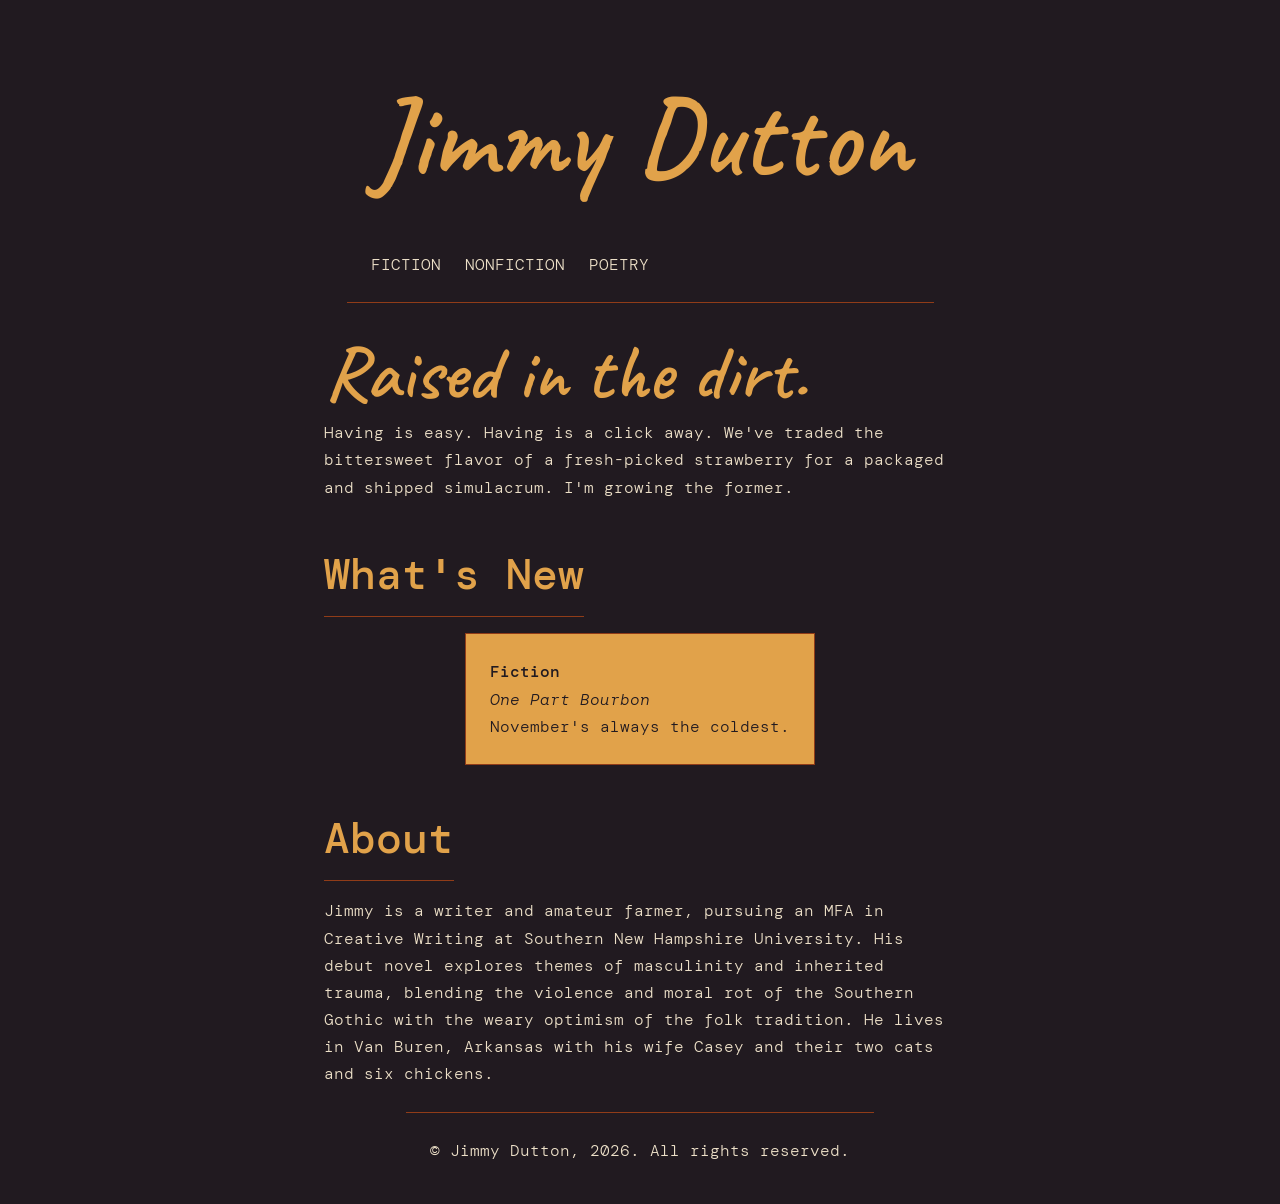
==== index.html @ fda4f52d "Update index.html changed "non-fiction" to "nonfiction"" ====
<!DOCTYPE html>
<html lang="en-US">
<head>
    <meta charset="UTF-8" />
    <meta name="viewport" content="width=device-width, initial-scale=1" />
    <link href="style.css" rel="stylesheet">
    <title>Jimmy Dutton</title>
</head>

<body>
    <a href="#maincontent" class="skip-link">Skip to main content.</a>
    
    <header>
        <a href="/" class="wordmark" aria-current="page">Jimmy Dutton</a>
        <nav> <!-- Row of bare nav links that suit my preferred visuals -->
            <a href="/fiction">Fiction</a>
            <a href="/nonfiction">Nonfiction</a>
            <a href="/poetry">Poetry</a>
        </nav>
    </header>

    <main id="maincontent">
        <section aria-labelledby="manifesto">
            <h1 id="manifesto">Raised in the dirt.</h1>
            <p>Having is easy. Having is a click away. We've traded the bittersweet flavor of a fresh-picked strawberry for a packaged and shipped simulacrum. I'm growing the former.</p>
        </section>
        <section aria-labelledby="whats-new">
            <h2 id="whats-new">What's New</h2>
            <ul class="cards">
                <li>
                    <a href="/fiction/one-part-bourbon" class="card">
                        <span class="card-label">Fiction</span>
                        <span class="card-title">One Part Bourbon</span>
                        <span class="card-desc">November's always the coldest.</span>
                    </a>
                </li>
            </ul>
        </section>
        <section aria-labelledby="about">
            <h2 id="about">About</h2>
            <p>Jimmy is a writer and amateur farmer, pursuing an MFA in Creative Writing at Southern New Hampshire University. His debut novel explores themes of masculinity and inherited trauma, blending the violence and moral rot of the Southern Gothic with the weary optimism of the folk tradition. He lives in Van Buren, Arkansas with his wife Casey and their two cats and six chickens.</p>
        </section>
    </main>

    <footer>
        <p>&copy; Jimmy Dutton, 2026. All rights reserved.</p>
    </footer>
</body>
</html>
---- style.css ----
@font-face {
  font-family: 'DM Mono';
  src: url('fonts/DMMono-Light.ttf') format('truetype');
  font-weight: 300;
  font-style: normal;
  font-display: swap;
}

@font-face {
  font-family: 'DM Mono';
  src: url('fonts/DMMono-LightItalic.ttf') format('truetype');
  font-weight: 300;
  font-style: italic;
  font-display: swap;
}

@font-face {
  font-family: 'DM Mono';
  src: url('fonts/DMMono-Medium.ttf') format('truetype');
  font-weight: 500;
  font-style: normal;
  font-display: swap;
}

@font-face {
  font-family: 'Caveat';
  src: url('fonts/Caveat-SemiBold.ttf') format('truetype');
  font-weight: 600;
  font-style: normal;
  font-display: swap;
}

:root {
  /*Colors*/
  --color-background: #211a20;
  --color-attention: #e1a24a;
  --color-accent-sienna: #903c18;
  --color-accent-teal: #6dc1a5;
  --color-text: #ede0c8;

  /*Fonts*/
  --font-header: 'Caveat', cursive;
  --font-body: 'DM Mono', monospace;

  /*Type Scale = 1.218*/
  --scale-text-default: 1rem;
  --scale-1xl: 1.218rem;
  --scale-2xl: 1.484rem;
  --scale-3xl: 1.807rem;
  --scale-4xl: 2.201rem;
  --scale-5xl: 2.681rem;
  --scale-6xl: 4.821rem;
  --scale-wordmark: 7.152rem;

  /*Line Heights and Measure*/
  --line-height-header: 1.2;
  --line-height-body: 1.7;
  --line-measure: 68ch;
}

* {
  margin: 0;
  padding: 0;
  box-sizing: border-box;
}

nav {
  display: flex;
  gap: 1.5rem;
  flex-wrap: wrap;
  margin-top: 1rem;
  text-transform: uppercase;
}

nav a {
  text-decoration: none;
}

nav a:hover {
  color: var(--color-attention);
}

nav a[aria-current="page"] {
  color: var(--color-attention);
}

body {
  background-color: var(--color-background);
  color: var(--color-text);
  font-family: var(--font-body);
  font-size: var(--scale-text-default);
  line-height: var(--line-height-body);
  font-weight: 300;
  min-height: 100vh;
  display: flex;
  flex-direction: column;
}

header, main, footer {
  max-width: var(--line-measure);
  margin: 0 auto;
  padding: 0 1.5rem;
}

header {
  padding: 2.5rem 1.5rem 1.5rem;
  border-bottom: 1px solid var(--color-accent-sienna);
}

footer {
  border-top: 1px solid var(--color-accent-sienna);
  padding: 1.5rem;
  margin-top: auto;
}

section {
  margin-top: 1.5rem;
  margin-bottom: 1.5rem;
}

h1, h2, h3, h4, h5, h6 {
  line-height: var(--line-height-header);
  color: var(--color-attention);
}

h2, h3, h4, h5, h6 {
  font-family: var(--font-body);
  font-weight: 500;
}

h1 {
  font-family: var(--font-header);
  font-weight: 600;
  font-size: var(--scale-6xl);
}

h2 {
  font-size: var(--scale-5xl);
  margin-top: 3rem;
  margin-bottom: 1rem;
  border-bottom: 1px solid var(--color-accent-sienna);
  width: fit-content;
  padding-bottom: 1rem;
}

h3 {
  font-size: var(--scale-4xl);
}

h4 {
  font-size: var(--scale-3xl);
}

h5 {
  font-size: var(--scale-2xl);
}

h6 {
  font-size: var(--scale-1xl);
}

hr {
  border: none;
  border-top: 1px solid var(--color-accent-teal);
  margin: 1.5rem 0;
}

pre {
  font-family: var(--font-body);
}

a {
  color: var(--color-text);
  text-underline-offset: 3px;
  transition: color 150ms ease;
}

a:hover {
  color: var(--color-accent-teal);
}

a:focus-visible {
  outline: 2px solid var(--color-accent-teal);
  outline-offset: 3px;
}

p {
  margin-bottom: 1rem;
}

.skip-link {
  position: absolute;
  top: -100%;
}

.skip-link:focus {
  top: 1rem;
  left: 1rem;
  background-color: var(--color-background);
  color: var(--color-attention);
  padding: 0.5rem 1rem;
  border: 1px solid var(--color-accent-sienna);
}

.cards {
  list-style: none;
  display: grid;
  gap: 1rem;
  justify-items: center;
}

.card {
  display: block;
  padding: 1.5rem;
  border: 1px solid var(--color-accent-sienna);
  text-decoration: none;
  background-color: var(--color-attention);
  color: var(--color-background);
  transition: background-color 250ms ease;
  max-width: 40ch;
}

.card:hover, .card:focus-visible {
  background-color: var(--color-accent-teal);
  color: var(--color-background);
}

.card-label, .card-title, .card-desc {
  display: block;
}

.card-label {
  font-weight: 500;
}

.card-title {
  font-style: italic;
}

.post-date {
  font-weight: 500;
  color: var(--color-accent-sienna);
}

.story-list {
  list-style: none;
}

.story-item {
  border-left: 8px solid var(--color-accent-sienna);
}

.story-title {
  color: var(--color-attention);
}

.table-of-contents {
  width: fit-content;
  margin: 0;
  padding: 4.5rem;
}

.wordmark {
  color: var(--color-attention);
  font-family: var(--font-header);
  font-size: var(--scale-wordmark);
  text-decoration: none;
}
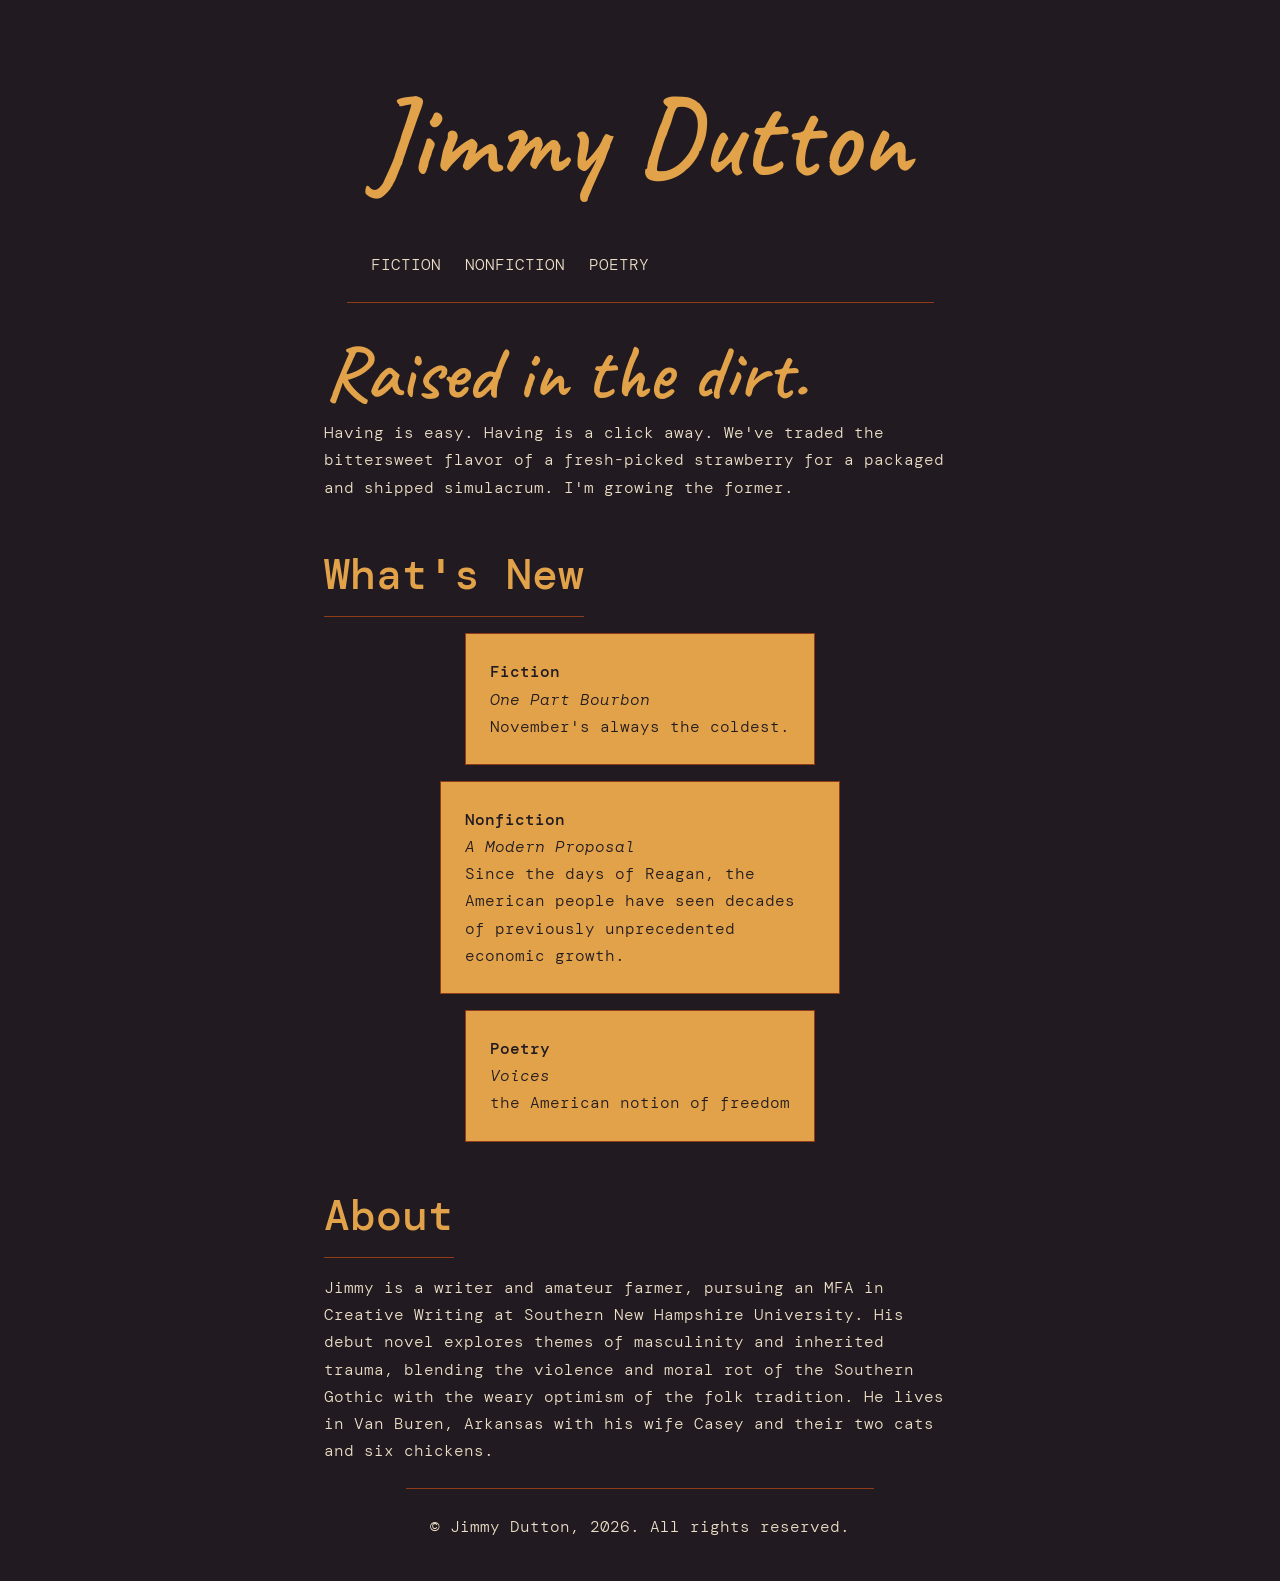
==== commit 036f3280: "Update index.html added new cards for nonfiction and poetry" ====
--- a/index.html
+++ b/index.html
@@ -34,6 +34,20 @@
                         <span class="card-desc">November's always the coldest.</span>
                     </a>
                 </li>
+                <li>
+                    <a href="/nonfiction/a-modern-proposal" class="card">
+                        <span class="card-label">Nonfiction</span>
+                        <span class="card-title">A Modern Proposal</span>
+                        <span class="card-desc">Since the days of Reagan, the American people have seen decades of previously unprecedented economic growth.</span>
+                    </a>
+                </li>
+                <li>
+                    <a href="/poetry/#voices-2026-06-19" class="card">
+                        <span class="card-label">Poetry</span>
+                        <span class="card-title">Voices</span>
+                        <span class="card-desc">the American notion of freedom</span>
+                    </a>
+                </li>
             </ul>
         </section>
         <section aria-labelledby="about">
--- a/style.css
+++ b/style.css
@@ -82,6 +82,12 @@
 
 nav a[aria-current="page"] {
   color: var(--color-attention);
+}
+
+nav span {
+  border-left: 3px solid var(--color-accent-teal);
+  height: 1.5em;
+  align-self: center;
 }
 
 body {
@@ -188,6 +194,16 @@
   margin-bottom: 1rem;
 }
 
+blockquote {
+  max-width: 50ch;
+  margin-left: auto;
+  margin-right: auto;
+  font-weight: 500;
+  background-color: color-mix(in srgb, var(--color-accent-sienna) 25%, transparent);
+  padding: 1.5rem;
+  border-radius: 2px solid var(--color-accent-sienna);
+}
+
 .skip-link {
   position: absolute;
   top: -100%;
@@ -237,9 +253,38 @@
   font-style: italic;
 }
 
+.loud {
+  font-size: var(--scale-2xl);
+  color: var(--color-accent-sienna);
+  text-indent: 0;
+}
+
 .post-date {
   font-weight: 500;
   color: var(--color-accent-sienna);
+}
+
+.satire-author-note {
+  border-top: 1px solid var(--color-accent-sienna);
+  padding-top: 1.5rem;
+}
+
+.story p {
+  margin-bottom: 0;
+  text-indent: 4ch;
+}
+
+.story p:first-of-type {
+  text-indent: 0;
+}
+
+.story hr + p {
+  text-indent: 0;
+}
+
+.story p:first-of-type::first-letter {
+  initial-letter: 2;
+  font-family: var(--font-header);
 }
 
 .story-list {
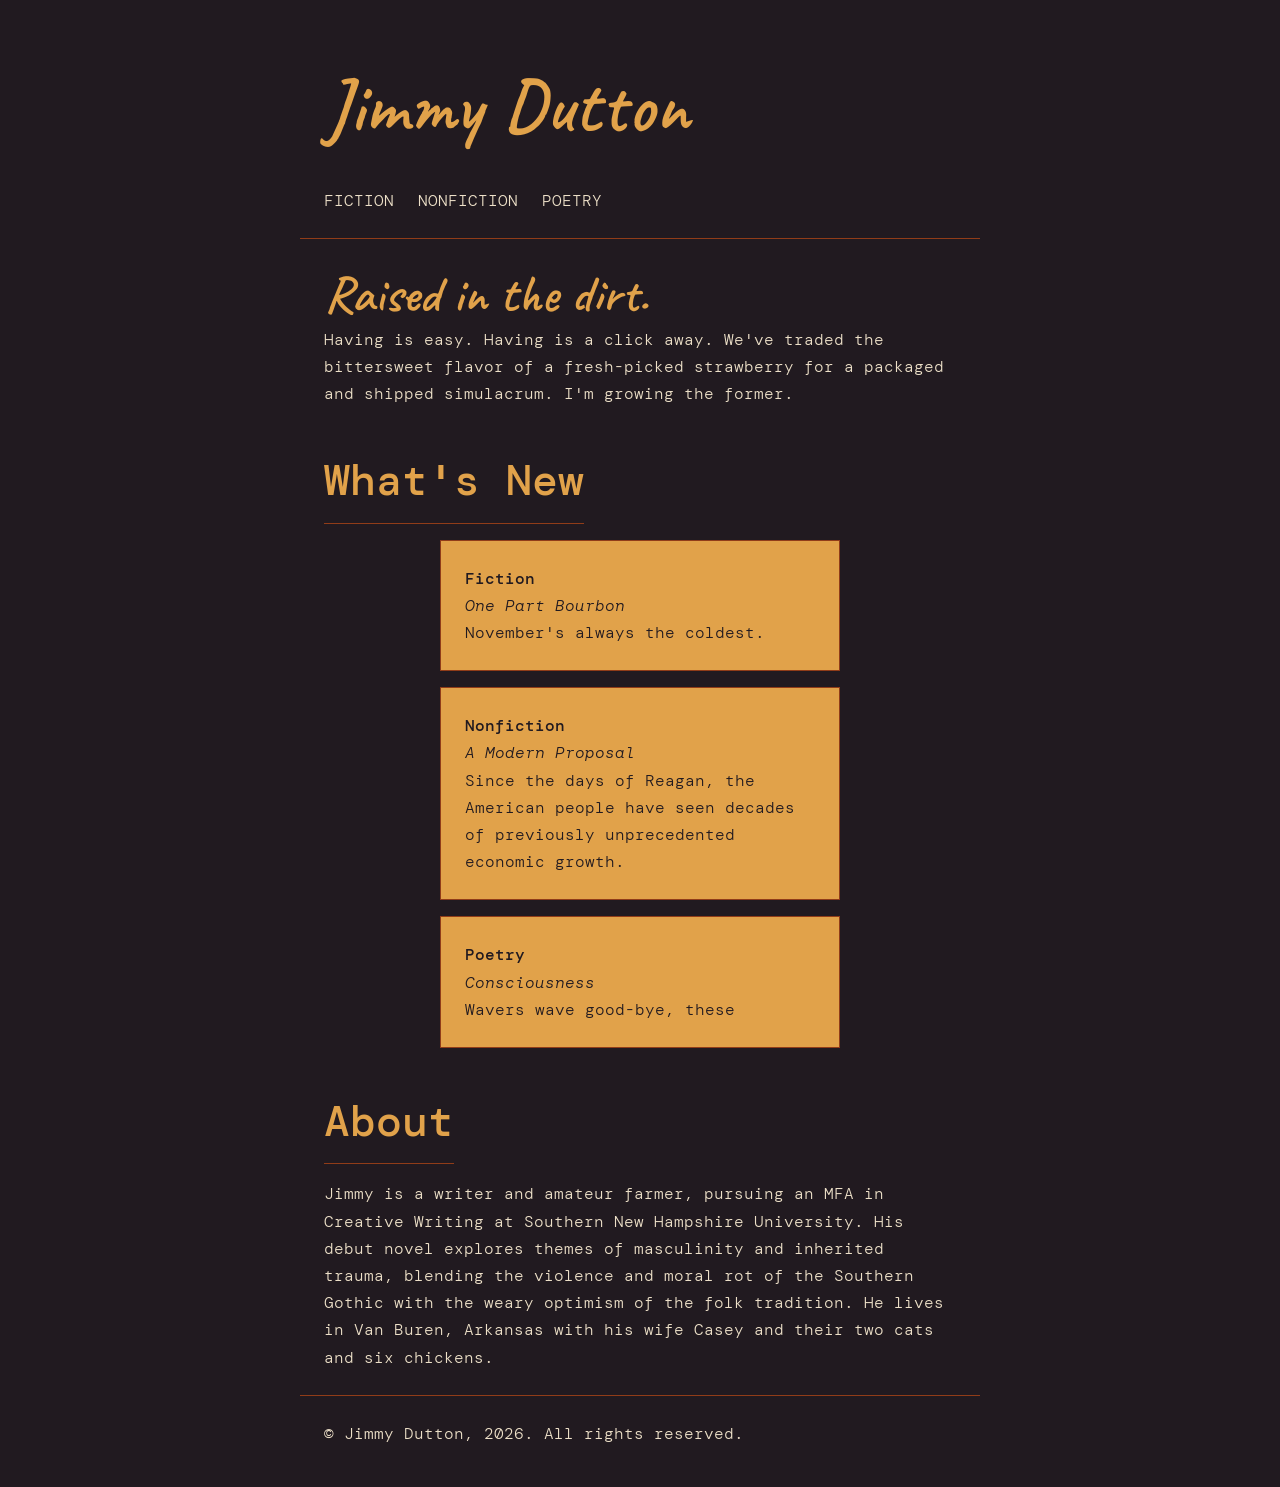
==== commit 14e537aa: "Update index.html updated Poetry link" ====
--- a/index.html
+++ b/index.html
@@ -42,10 +42,10 @@
                     </a>
                 </li>
                 <li>
-                    <a href="/poetry/#voices-2026-06-19" class="card">
+                    <a href="/poetry/#consciousness-2026-06-23" class="card">
                         <span class="card-label">Poetry</span>
-                        <span class="card-title">Voices</span>
-                        <span class="card-desc">the American notion of freedom</span>
+                        <span class="card-title">Consciousness</span>
+                        <span class="card-desc">Wavers wave good-bye, these</span>
                     </a>
                 </li>
             </ul>
--- a/style.css
+++ b/style.css
@@ -49,8 +49,8 @@
   --scale-3xl: 1.807rem;
   --scale-4xl: 2.201rem;
   --scale-5xl: 2.681rem;
-  --scale-6xl: 4.821rem;
-  --scale-wordmark: 7.152rem;
+  --scale-6xl: 3.250rem;
+  --scale-wordmark: 4.821rem;
 
   /*Line Heights and Measure*/
   --line-height-header: 1.2;
@@ -103,7 +103,7 @@
 }
 
 header, main, footer {
-  max-width: var(--line-measure);
+  width: var(--line-measure);
   margin: 0 auto;
   padding: 0 1.5rem;
 }
@@ -222,7 +222,8 @@
   list-style: none;
   display: grid;
   gap: 1rem;
-  justify-items: center;
+  grid-template-columns: 40ch;
+  justify-content: center;
 }
 
 .card {
@@ -233,7 +234,6 @@
   background-color: var(--color-attention);
   color: var(--color-background);
   transition: background-color 250ms ease;
-  max-width: 40ch;
 }
 
 .card:hover, .card:focus-visible {
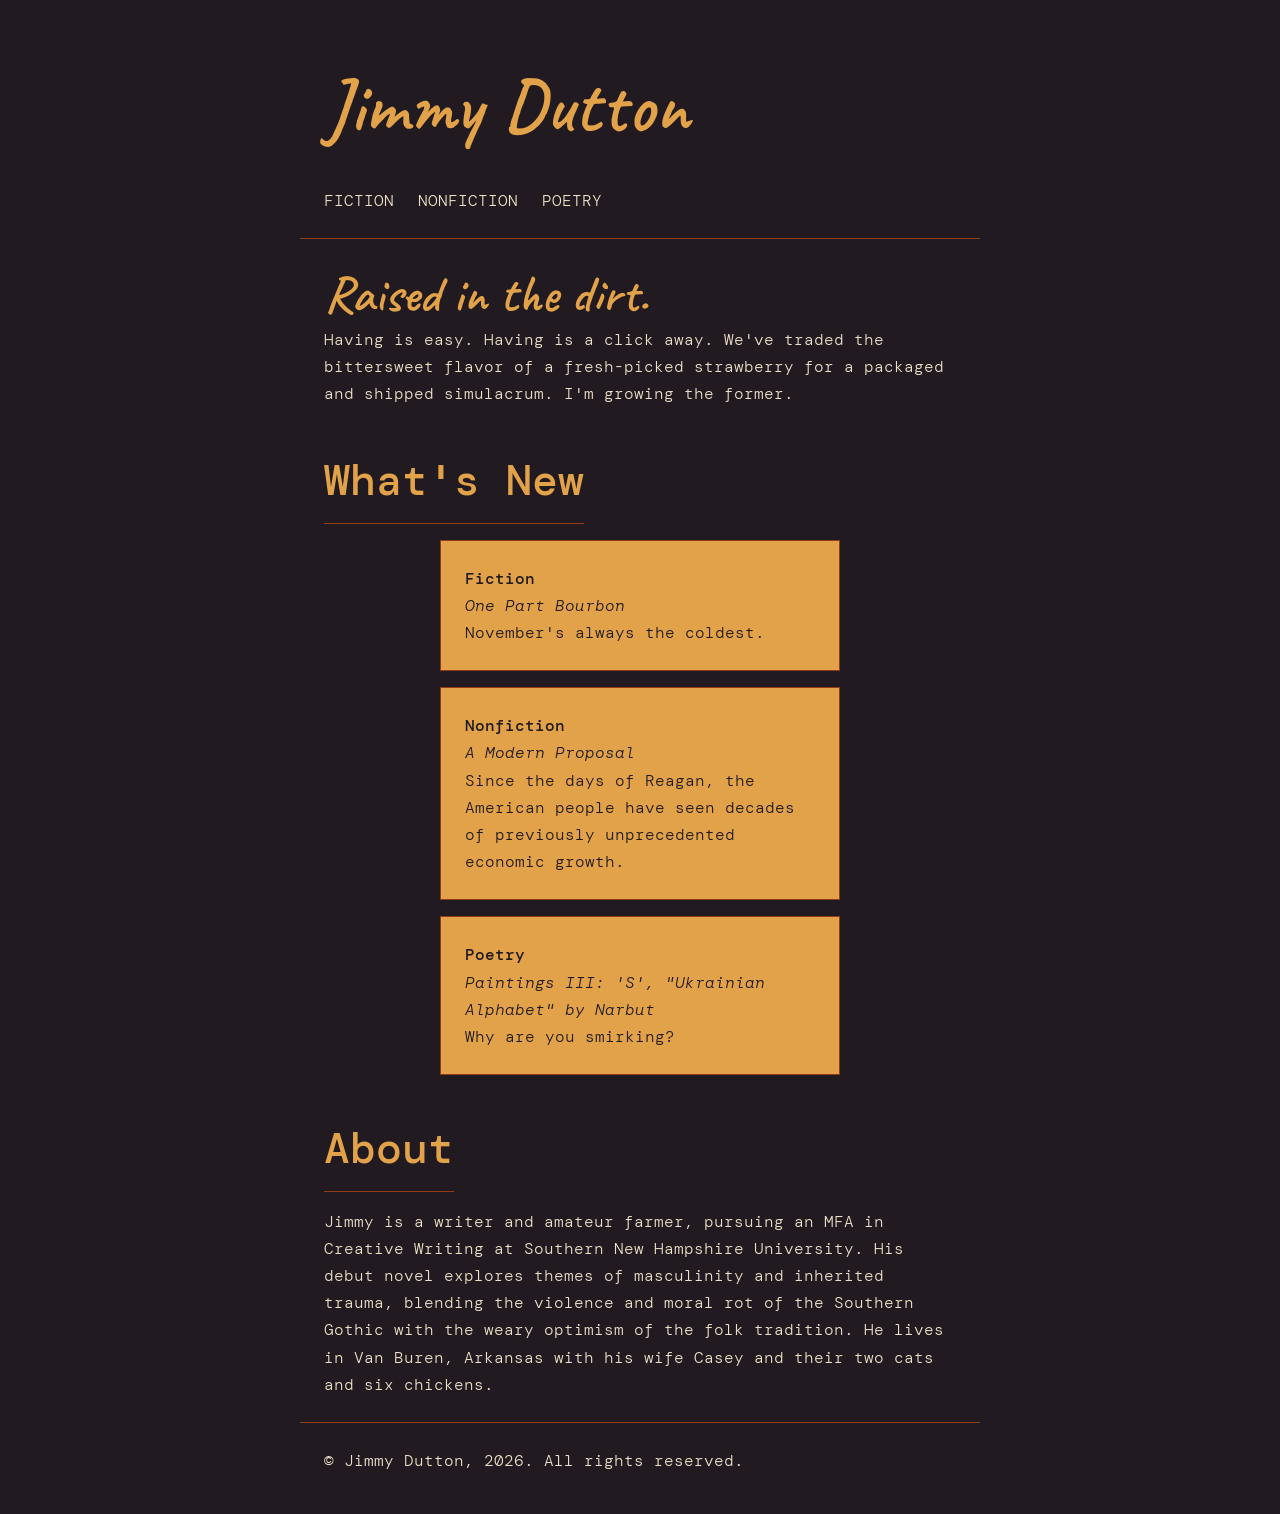
==== commit 99f4b67a: "Update index.html updated "what's new" card for poetry" ====
--- a/index.html
+++ b/index.html
@@ -42,10 +42,10 @@
                     </a>
                 </li>
                 <li>
-                    <a href="/poetry/#consciousness-2026-06-23" class="card">
+                    <a href="/poetry/#paintings-iii-s-ukrainian-alphabet-by-narbut-2026-08-28" class="card">
                         <span class="card-label">Poetry</span>
-                        <span class="card-title">Consciousness</span>
-                        <span class="card-desc">Wavers wave good-bye, these</span>
+                        <span class="card-title">Paintings III: 'S', "Ukrainian Alphabet" by Narbut</span>
+                        <span class="card-desc">Why are you smirking?</span>
                     </a>
                 </li>
             </ul>
--- a/style.css
+++ b/style.css
@@ -103,7 +103,7 @@
 }
 
 header, main, footer {
-  width: var(--line-measure);
+  width: min(var(--line-measure), 100%);
   margin: 0 auto;
   padding: 0 1.5rem;
 }
@@ -173,6 +173,10 @@
 
 pre {
   font-family: var(--font-body);
+  overflow-x: auto;
+  background-color: color-mix(in srgb, var(--color-accent-sienna) 15%, transparent);
+  padding: 1.5rem;
+  border-radius: 2px solid var(--color-accent-sienna);
 }
 
 a {
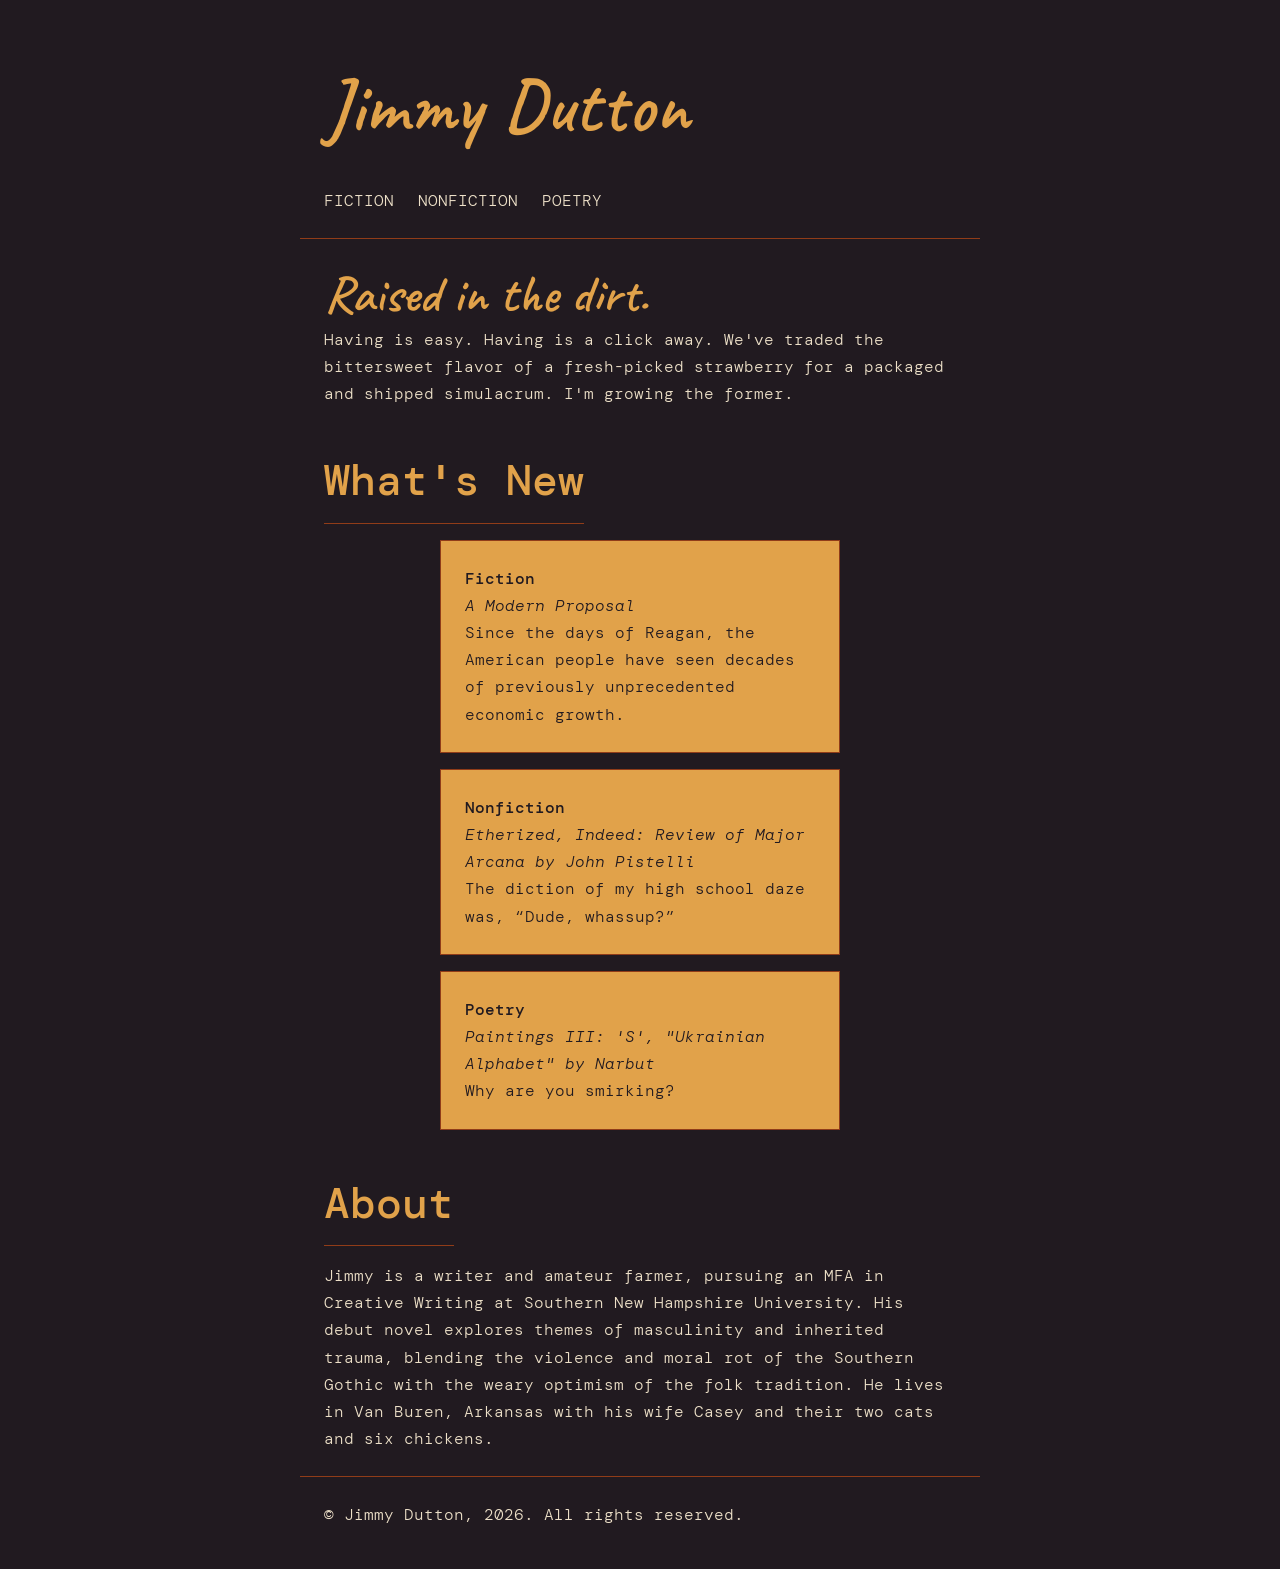
==== commit 487ce0dd: "Update index.html changed homepage cards to reflect "what's new"" ====
--- a/index.html
+++ b/index.html
@@ -28,17 +28,17 @@
             <h2 id="whats-new">What's New</h2>
             <ul class="cards">
                 <li>
-                    <a href="/fiction/one-part-bourbon" class="card">
+                    <a href="/fiction/a-modern-proposal" class="card">
                         <span class="card-label">Fiction</span>
-                        <span class="card-title">One Part Bourbon</span>
-                        <span class="card-desc">November's always the coldest.</span>
+                        <span class="card-title">A Modern Proposal</span>
+                        <span class="card-desc">Since the days of Reagan, the American people have seen decades of previously unprecedented economic growth.</span>
                     </a>
                 </li>
                 <li>
-                    <a href="/nonfiction/a-modern-proposal" class="card">
+                    <a href="/nonfiction/etherized-indeed" class="card">
                         <span class="card-label">Nonfiction</span>
-                        <span class="card-title">A Modern Proposal</span>
-                        <span class="card-desc">Since the days of Reagan, the American people have seen decades of previously unprecedented economic growth.</span>
+                        <span class="card-title">Etherized, Indeed: Review of <em>Major Arcana</em> by John Pistelli</span>
+                        <span class="card-desc">The diction of my high school daze was, “Dude, whassup?”</span>
                     </a>
                 </li>
                 <li>
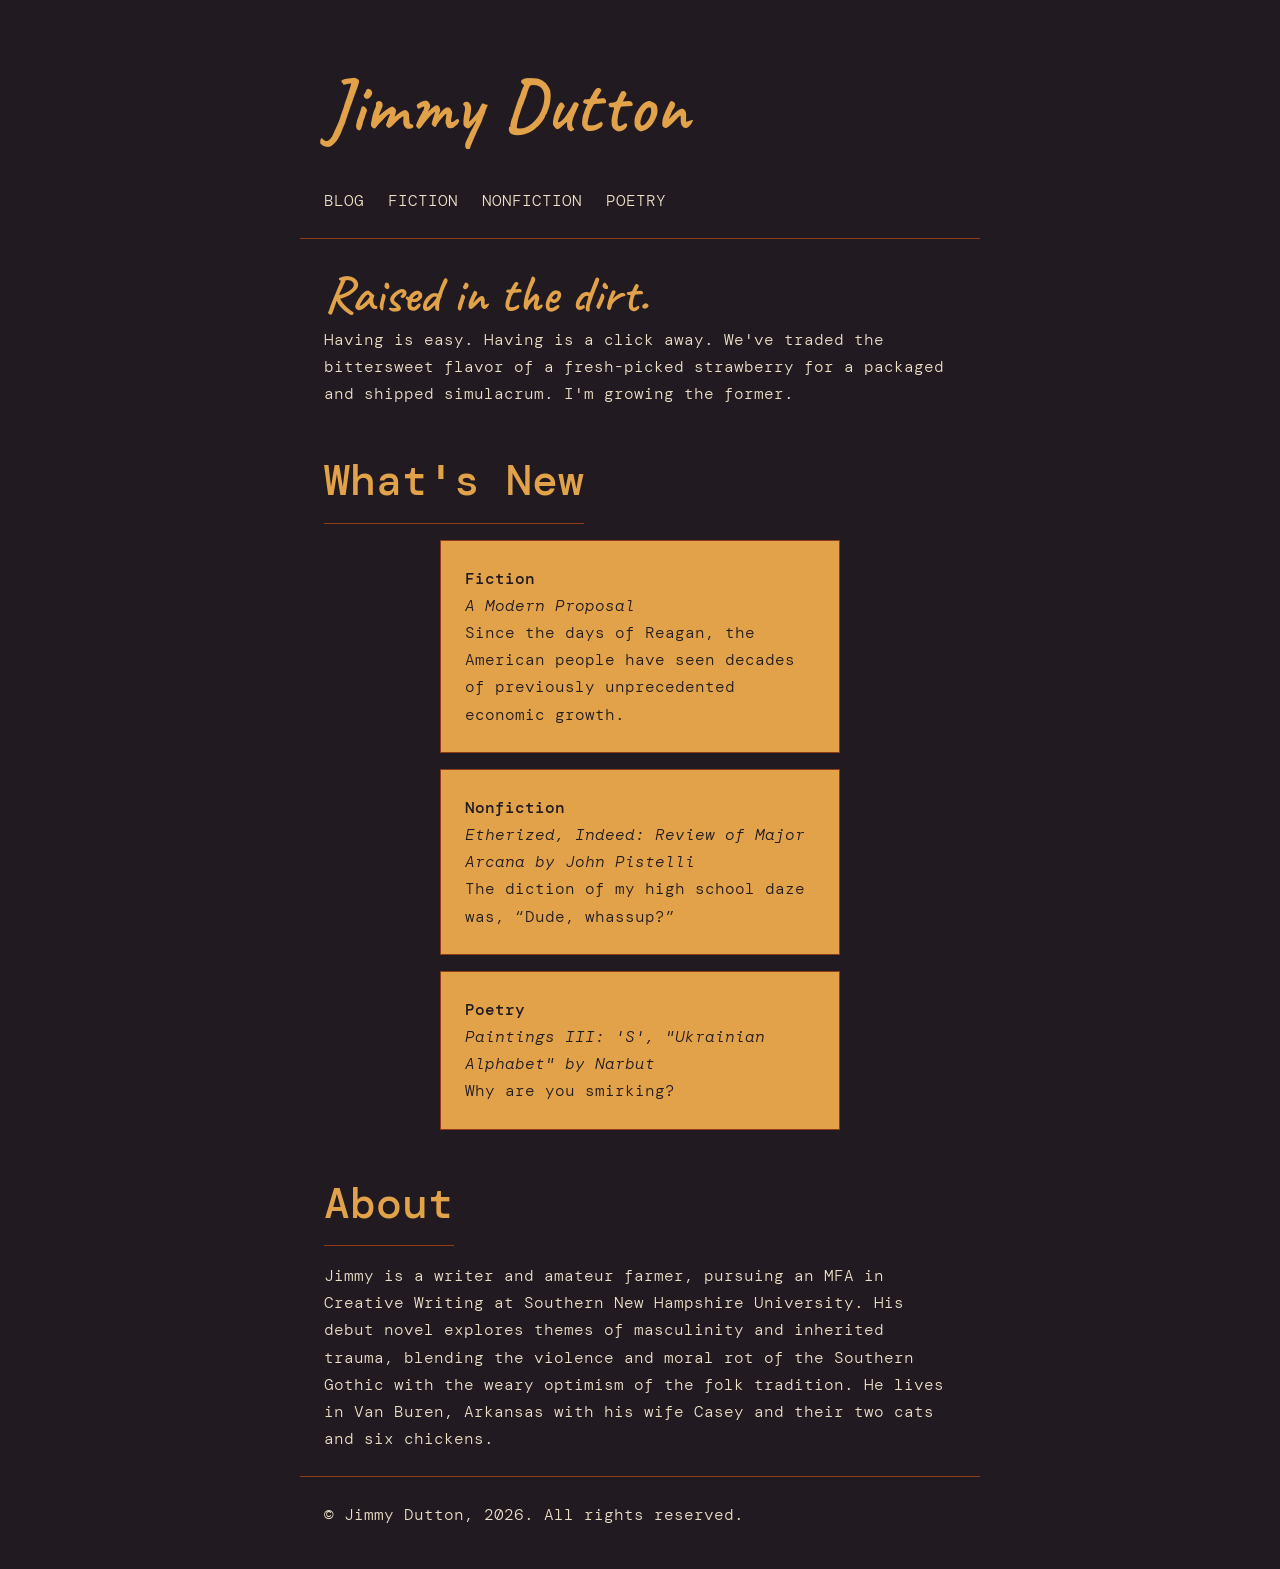
==== commit 7219ee35: "Update index.html" ====
--- a/index.html
+++ b/index.html
@@ -13,6 +13,7 @@
     <header>
         <a href="/" class="wordmark" aria-current="page">Jimmy Dutton</a>
         <nav> <!-- Row of bare nav links that suit my preferred visuals -->
+            <a href="/blog">Blog</a>
             <a href="/fiction">Fiction</a>
             <a href="/nonfiction">Nonfiction</a>
             <a href="/poetry">Poetry</a>
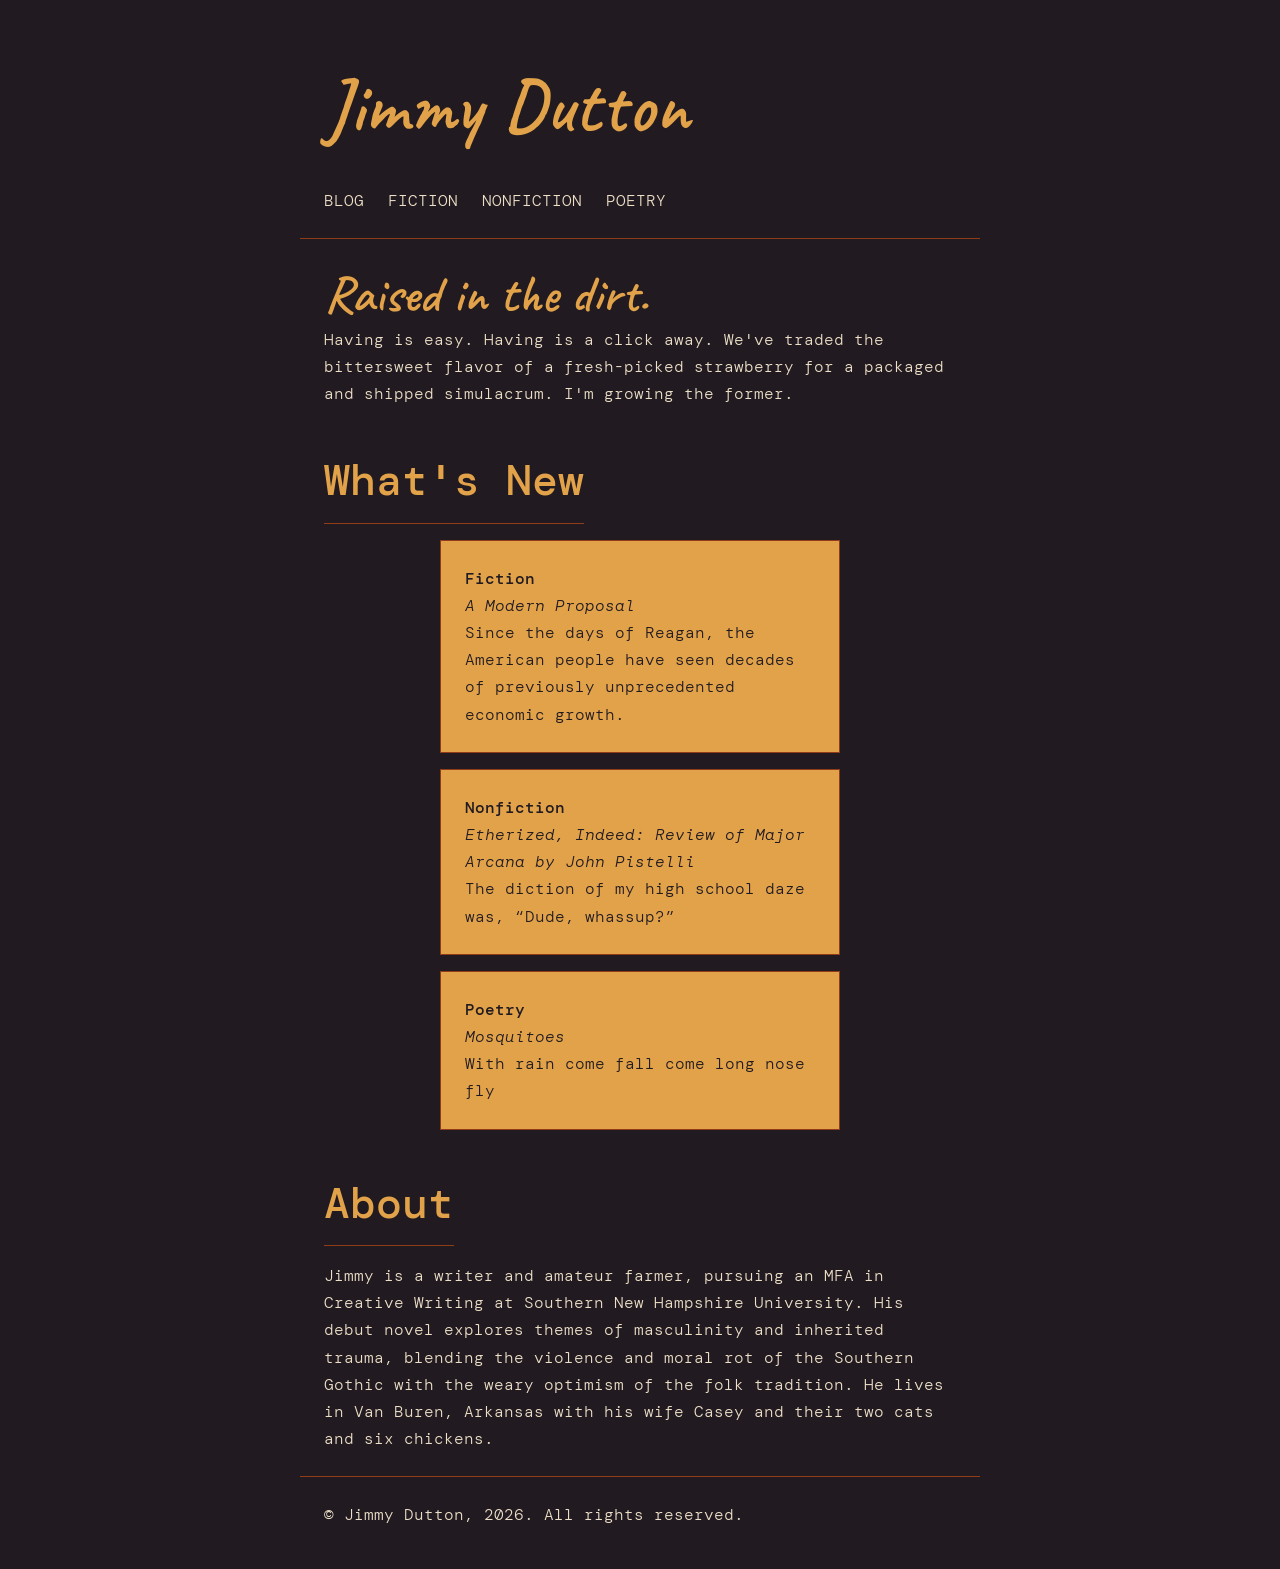
==== commit ccfd9667: "Update index.html" ====
--- a/index.html
+++ b/index.html
@@ -43,10 +43,10 @@
                     </a>
                 </li>
                 <li>
-                    <a href="/poetry/#paintings-iii-s-ukrainian-alphabet-by-narbut-2026-08-28" class="card">
+                    <a href="/poetry/#mosquitoes-2026-10-14" class="card">
                         <span class="card-label">Poetry</span>
-                        <span class="card-title">Paintings III: 'S', "Ukrainian Alphabet" by Narbut</span>
-                        <span class="card-desc">Why are you smirking?</span>
+                        <span class="card-title">Mosquitoes</span>
+                        <span class="card-desc">With rain come fall come long nose fly</span>
                     </a>
                 </li>
             </ul>
--- a/style.css
+++ b/style.css
@@ -208,6 +208,10 @@
   border-radius: 2px solid var(--color-accent-sienna);
 }
 
+q {
+  color: var(--color-accent-sienna);
+}
+
 .skip-link {
   position: absolute;
   top: -100%;
@@ -315,3 +319,8 @@
   font-size: var(--scale-wordmark);
   text-decoration: none;
 }
+
+#signoff {
+  font-family: var(--font-header);
+  color: var(--color-attention);
+}
